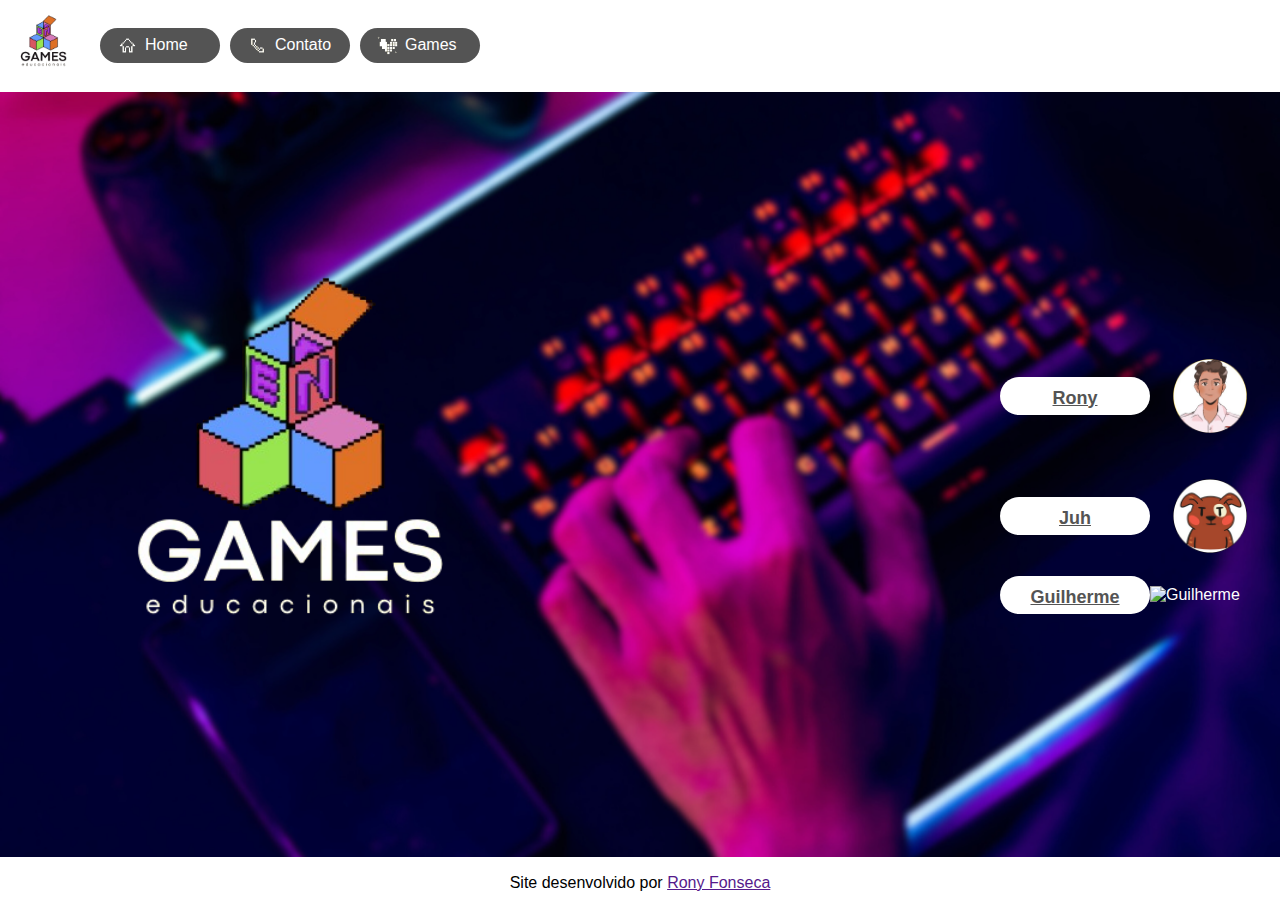
==== index.html @ 284528a7 "Initial commit" ====
<!DOCTYPE html>
<html lang="pt-br">
<head>
    <meta charset="UTF-8">
    <meta name="viewport" content="width=device-width, initial-scale=1.0">
    <link rel="stylesheet" href="style.css">
    <title>END</title>
</head>
<body id="principal">
    <header id="cabecario">
        <img src="assets/img/logos/logo-png-nome-preto.png" alt="logo-da-empresa">
        <nav>
            <ul>
                <li><img src="assets/img/icons/casa-icon.png" class="icon"><a href="#">Home</a></li>
                <li><img src="assets/img/icons/cell-icon.png" class="icon"><a href="">Contato</a></li>
                <li><img src="assets/img/icons/coração-icon.png" class="icon"><a href="">Games</a></li>
            </ul>
        </nav>
    </header>
    <main id="corpo">
        <img src="assets/img/logos/logo-png-nome-branco.png" alt="logo-da-empresa">
        <aside id="menu-lateral">
            <div class="card">
                <h2><a href="pages/rony_page.html">Rony</a></h2>
                <img src="assets/img/icons/Rony.png" alt="Rony">
            </div>
            <div class="card">
                <h2><a href="pages/juh_page.html">Juh</a></h2>
                <img src="assets/img/icons/Juh.png" alt="juh">
            </div>
            <div class="card">
                <h2><a href="pages/guilherme.html">Guilherme</a></h2>
                <img src="assets/img/icons/guilherme.png" alt="Guilherme">
            </div>
        </aside>
    </main>
    <footer id="rodape">
        <p>Site desenvolvido por <a href="">Rony Fonseca</a></p>
    </footer>
</body>
</html>
---- style.css ----
* {
    padding: 0px;
    margin: 0px;
    box-sizing: border-box;
    font-family: Arial, Helvetica, sans-serif;
}

#principal {
    background-image: url("assets/img/background.png");
    background-repeat: no-repeat;
    background-size: cover;
    min-height: 100vh;
}

#cabecario {
    border-bottom: 2px solid #0000;
    display: flex;
    align-items: center;
    gap: 10px;
    background-color: #ffff;
}

#cabecario > img {
    width: 90px;
}

#cabecario > nav > ul {
    list-style: none;
    display: flex;
    gap: 10px;
}

#cabecario > nav > ul > li {
    display: flex;
    align-items: center;
    background-color: #545454;
    border-radius: 20px;
    padding-left: 10px;
    width: 120px;
    transition: 1s;
}

#cabecario > nav > ul > li:hover {
    background-color: #3d3d3d;
}

#cabecario > nav > ul > li > .icon {
    width: 35px;
}

#cabecario > nav > ul > li > a {
    text-decoration: none;
    color: #ffff;
}

#corpo {
    min-height: 85vh;
    display: flex;
    align-items: center;
    justify-content: space-between;
    flex-wrap: wrap;
}

#corpo > img {
    width: 600px;
}

#menu-lateral {
    margin-right: 10px;
    color: #ffff;
    display: flex;
    align-items: center;
    justify-content: center;
    flex-direction: column;
}

.card {
    display: flex;
    align-items: center;
    justify-content: right;
}

.card > h2 {
    background-color: #ffff;
    width: 150px;
    text-align: center;
    padding: 5px;
    border-radius: 20px;
    cursor: pointer;
}

.card > h2 > a {
    color: #545454;
    font-size: 18px;
}

.card > img {
        width: 120px;
}

#rodape {
    background-color: #ffff;
    padding: 17px;
    text-align: center;
}

/* PAGES */

#pages {
    background-color: #545454;
}

#cabecario-pages {
    display: flex;
    align-items: center;
    justify-content: space-around;
}

#cabecario-pages > div {
    display: flex;
    align-items: center;
}

#cabecario-pages > div > img {
    width: 200px;
}

#cabecario-pages > a {
    text-decoration: none;
}

#cabecario-pages > a > i {
    font-size: 40px;
    color: orange;
}

#cabecario-pages > div > h1 {
    background-color: #ffff;
    color: #545454; 
    width: 140px;
    border-radius: 20px;    
    text-align: center;
    font-size: 25px;
    padding: 5px;
}

#corpo-page {
    display: flex;
    flex-direction: column;
    justify-content: center;
    gap: 10px;
}

.card-page {
    background-color: #ffff;
    color: #545454; 
    margin: 0px 500px;
    border-radius: 10px;
}

.card-page > ul {
    list-style-position: inside;
    padding: 10px;
}
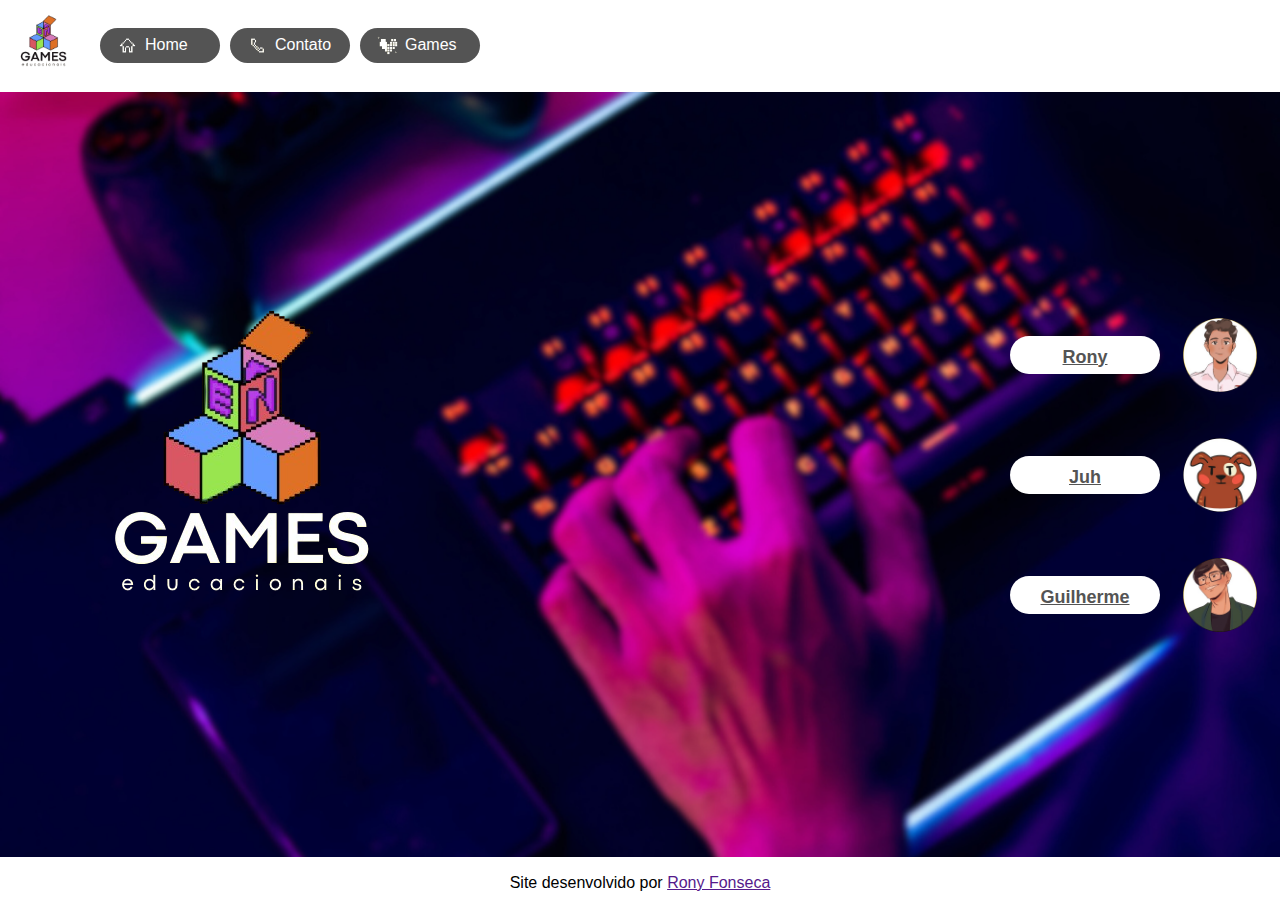
==== commit 8a387f57: "update" ====
--- a/index.html
+++ b/index.html
@@ -30,7 +30,7 @@
             </div>
             <div class="card">
                 <h2><a href="pages/guilherme.html">Guilherme</a></h2>
-                <img src="assets/img/icons/guilherme.png" alt="Guilherme">
+                <img src="assets/img/icons/Guilherme.png" alt="Guilherme">
             </div>
         </aside>
     </main>
--- a/style.css
+++ b/style.css
@@ -62,12 +62,11 @@
 }
 
 #corpo > img {
-    width: 600px;
+    max-width: 500px; 
+    /* 450 - para cell */
 }
 
 #menu-lateral {
-    margin-right: 10px;
-    color: #ffff;
     display: flex;
     align-items: center;
     justify-content: center;
@@ -163,5 +162,54 @@
     padding: 10px;
 }
 
-
-
+/* RESPONSIVIDADE */
+@media (max-width: 500px) {
+    #cabecario {
+        padding: 10px;
+    }
+
+    #cabecario > img {
+        display: none;
+    }
+
+    #cabecario > nav > ul > li {
+        padding: 5px;
+        padding-left: 0;
+        width: 100px;
+        align-items: center;
+        justify-content: center;
+    }
+
+    #cabecario > nav > ul {
+        padding-left: 40px;
+    }
+
+    #cabecario > nav > ul > li > .icon {
+        display: none;
+    }
+
+    #corpo {
+        display: block;
+    }
+
+    #corpo > img {
+        width: 450px;
+    }
+
+    #menu-lateral {
+        gap: 10px;
+        flex-direction: row;
+        flex-wrap: wrap;
+        padding-bottom: 20px;
+    }
+
+    .card {
+        flex-direction: column;
+        background-color: #ffff;
+        border-radius: 10px;
+    }
+
+    .card > h2 {
+        background-color: transparent;
+    }
+}
